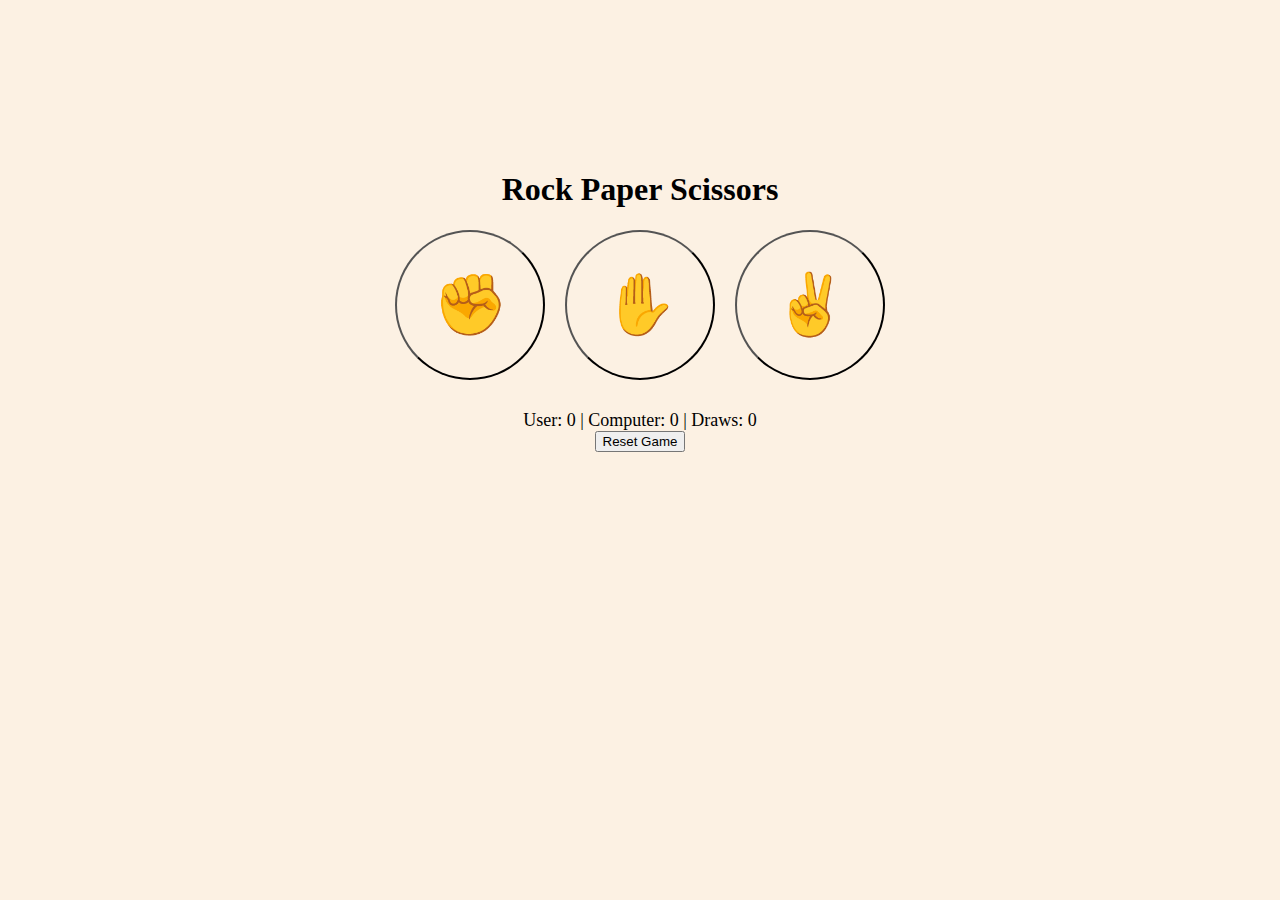
==== index.html @ 8bf3256b "Rename test.html to index.html" ====
<!DOCTYPE html>
<html lang="en">

<head>
  <meta charset="UTF-8">
  <meta name="viewport" content="width=device-width, initial-scale=1.0">
  <title>Document</title>
  <link rel="stylesheet" href="styles.css">
  <script src="script.js"></script>
</head>

<body>
  <!-- <img src="rockpaper.jpg"> -->
  <div class="game">
    <h1>Rock Paper Scissors</h1>
    <div class="buttons">
      <button class="rps" onclick="gameMove('Rock')">✊</button>
      <button class="rps" onclick="gameMove('Paper')">✋ </button>
      <button class="rps" onclick="gameMove('Scissors')">✌️</button>
    </div>
    <div id="result"></div>
    <div id="score">User: 0 | Computer: 0 | Draws: 0</div>
    <button onclick="resetGame()">Reset Game</button>
  </div>









</body>

</html>
---- styles.css ----
/* if we added a background picture instead of just a color */

 body {
    /* margin: 0;     
    padding: 0;
    height: 100vh;
    display: flex;
    justify-content: center;
    align-items: center;
    overflow: hidden; */
    background-color: rgb(252, 241, 227);
  }

  .game {
    display: flex;
    /* position: absolute; */
    flex-direction: column;
    align-items: center;
    margin: 150px;
  }

  .buttons {
    display: flex;
    justify-content: center;
    gap: 20px;
  }

  .rps {
    width: 150px;
    height: 150px;
    font-size: 60px;
    display: flex;
    align-items: center;
    justify-content: center;
    border-radius: 100px;
    cursor: pointer;
    background: transparent;
    transition: 0.3 ease;
  }

  button:hover {
    background-color: rgba(255, 255, 255, 0.651);
  }

  #result {
    font-size: 24px;
    font-weight: bold;
    margin-top: 20px;
    text-align: center;
  }

  #score {
    font-size: 18px;
    margin-top: 10px;
  }
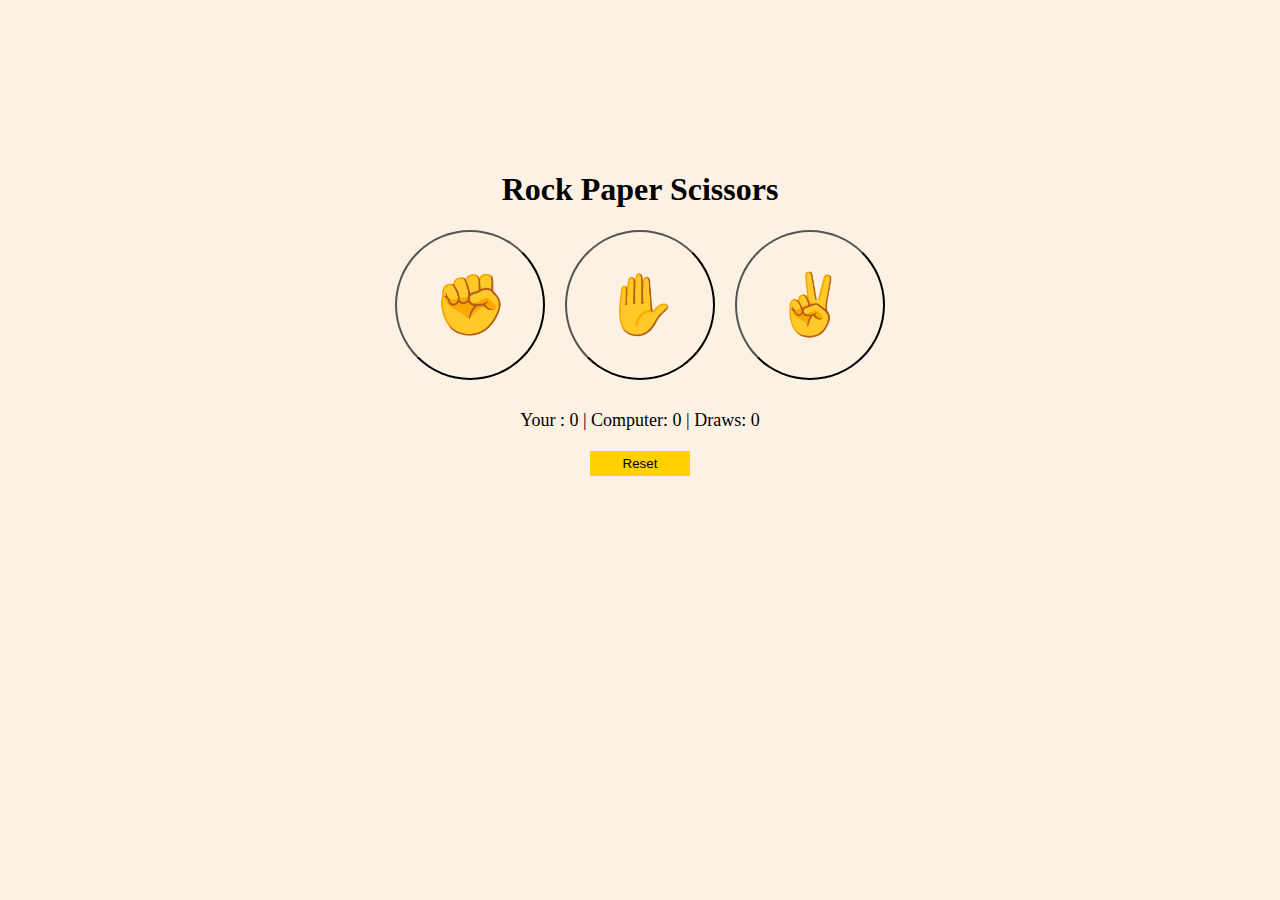
==== commit 87712806: "Rock Paper Scissor Game" ====
--- a/index.html
+++ b/index.html
@@ -10,7 +10,6 @@
 </head>
 
 <body>
-  <!-- <img src="rockpaper.jpg"> -->
   <div class="game">
     <h1>Rock Paper Scissors</h1>
     <div class="buttons">
@@ -19,17 +18,9 @@
       <button class="rps" onclick="gameMove('Scissors')">✌️</button>
     </div>
     <div id="result"></div>
-    <div id="score">User: 0 | Computer: 0 | Draws: 0</div>
-    <button onclick="resetGame()">Reset Game</button>
+    <div id="score">Your : 0 | Computer: 0 | Draws: 0</div>
+    <button class="reset" onclick="resetGame()">Reset</button>
   </div>
-
-
-
-
-
-
-
-
 
 </body>
 
--- a/styles.css
+++ b/styles.css
@@ -1,55 +1,54 @@
- /* if we added a background picture instead of just a color */
+body {
 
- body {
-    /* margin: 0;     
-    padding: 0;
-    height: 100vh;
+    background-color: rgb(252, 241, 227);
+}
+
+.game {
     display: flex;
-    justify-content: center;
-    align-items: center;
-    overflow: hidden; */
-    background-color: rgb(252, 241, 227);
-  }
-
-  .game {
-    display: flex;
-    /* position: absolute; */
     flex-direction: column;
     align-items: center;
     margin: 150px;
-  }
+}
 
-  .buttons {
+.buttons {
     display: flex;
     justify-content: center;
     gap: 20px;
-  }
+}
 
-  .rps {
+.rps {
     width: 150px;
     height: 150px;
     font-size: 60px;
     display: flex;
     align-items: center;
-    justify-content: center;
+    justify-content: center;    
     border-radius: 100px;
     cursor: pointer;
     background: transparent;
     transition: 0.3 ease;
-  }
+}
 
-  button:hover {
+button:hover {
     background-color: rgba(255, 255, 255, 0.651);
-  }
+}
 
-  #result {
+.reset{
+    margin-top: 20px;
+    background-color: rgb(255 209 0);
+    border:none;
+    width: 100px;
+    height: 25px;
+}
+
+#result {
     font-size: 24px;
     font-weight: bold;
     margin-top: 20px;
     text-align: center;
-  }
+}
 
-  #score {
+#score {
     font-size: 18px;
     margin-top: 10px;
-  }+}
